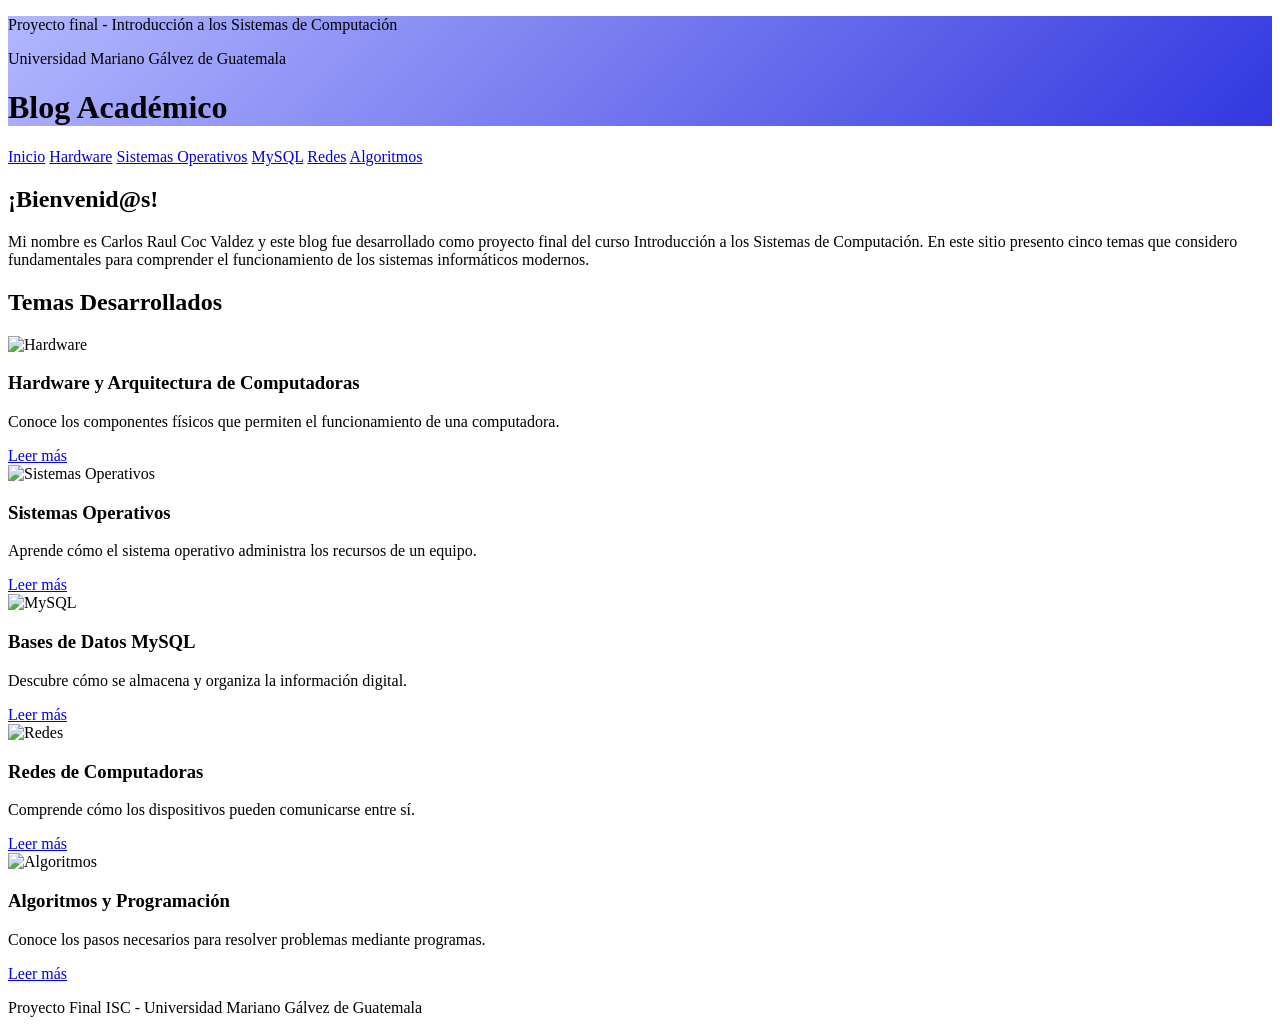
==== index.html @ 3e1d5d2f "Add files via upload" ====
<!DOCTYPE html>
<html lang="es">

<head>
    <meta charset="UTF-8">
    <meta name="viewport" content="width=device-width, initial-scale=1.0">
    <title>Blog Académico - Introducción a los Sistemas de Computación</title>
    <link rel="stylesheet" href="css/estilos.css">
</head>

<body>

    <header style="background: linear-gradient(135deg, #b2b7fe, #3237e0);">
        <p>Proyecto final - Introducción a los Sistemas de Computación</p>
        <p>Universidad Mariano Gálvez de Guatemala</p>
        <h1>Blog Académico</h1>
    </header>

    <nav>
        <a href="index.html">Inicio</a>
        <a href="hardware.html">Hardware</a>
        <a href="sistemas_operativos.html">Sistemas Operativos</a>
        <a href="mysql.html">MySQL</a>
        <a href="redes.html">Redes</a>
        <a href="algoritmos.html">Algoritmos</a>
    </nav>

    <main>

        <section>
            <h2>¡Bienvenid@s!</h2>
            <p>
                Mi nombre es Carlos Raul Coc Valdez y este blog fue desarrollado como proyecto final del curso
                Introducción a los Sistemas de Computación.
                En este sitio presento cinco temas que considero fundamentales para comprender
                el funcionamiento de los sistemas informáticos modernos.
            </p>
        </section>

        <h2>Temas Desarrollados</h2>

        <div class="contenedor-temas">

            <div class="tema">
                <img src="imagenes/hardware.jpg" alt="Hardware">
                <h3>Hardware y Arquitectura de Computadoras</h3>
                <p>Conoce los componentes físicos que permiten el funcionamiento de una computadora.</p>
                <a href="hardware.html">Leer más</a>
            </div>

            <div class="tema">
                <img src="imagenes/sistemas_operativos.png" alt="Sistemas Operativos">
                <h3>Sistemas Operativos</h3>
                <p>Aprende cómo el sistema operativo administra los recursos de un equipo.</p>
                <a href="sistemas_operativos.html">Leer más</a>
            </div>

            <div class="tema">
                <img src="imagenes/mysql.png" alt="MySQL">
                <h3>Bases de Datos MySQL</h3>
                <p>Descubre cómo se almacena y organiza la información digital.</p>
                <a href="mysql.html">Leer más</a>
            </div>

            <div class="tema">
                <img src="imagenes/red_de_computadoras.jpg" alt="Redes">
                <h3>Redes de Computadoras</h3>
                <p>Comprende cómo los dispositivos pueden comunicarse entre sí.</p>
                <a href="redes.html">Leer más</a>
            </div>

            <div class="tema">
                <img src="imagenes/algoritmo.png" alt="Algoritmos">
                <h3>Algoritmos y Programación</h3>
                <p>Conoce los pasos necesarios para resolver problemas mediante programas.</p>
                <a href="algoritmos.html">Leer más</a>
            </div>

        </div>

    </main>

    <footer>
        <p>Proyecto Final ISC - Universidad Mariano Gálvez de Guatemala</p>
    </footer>

</body>

</html>
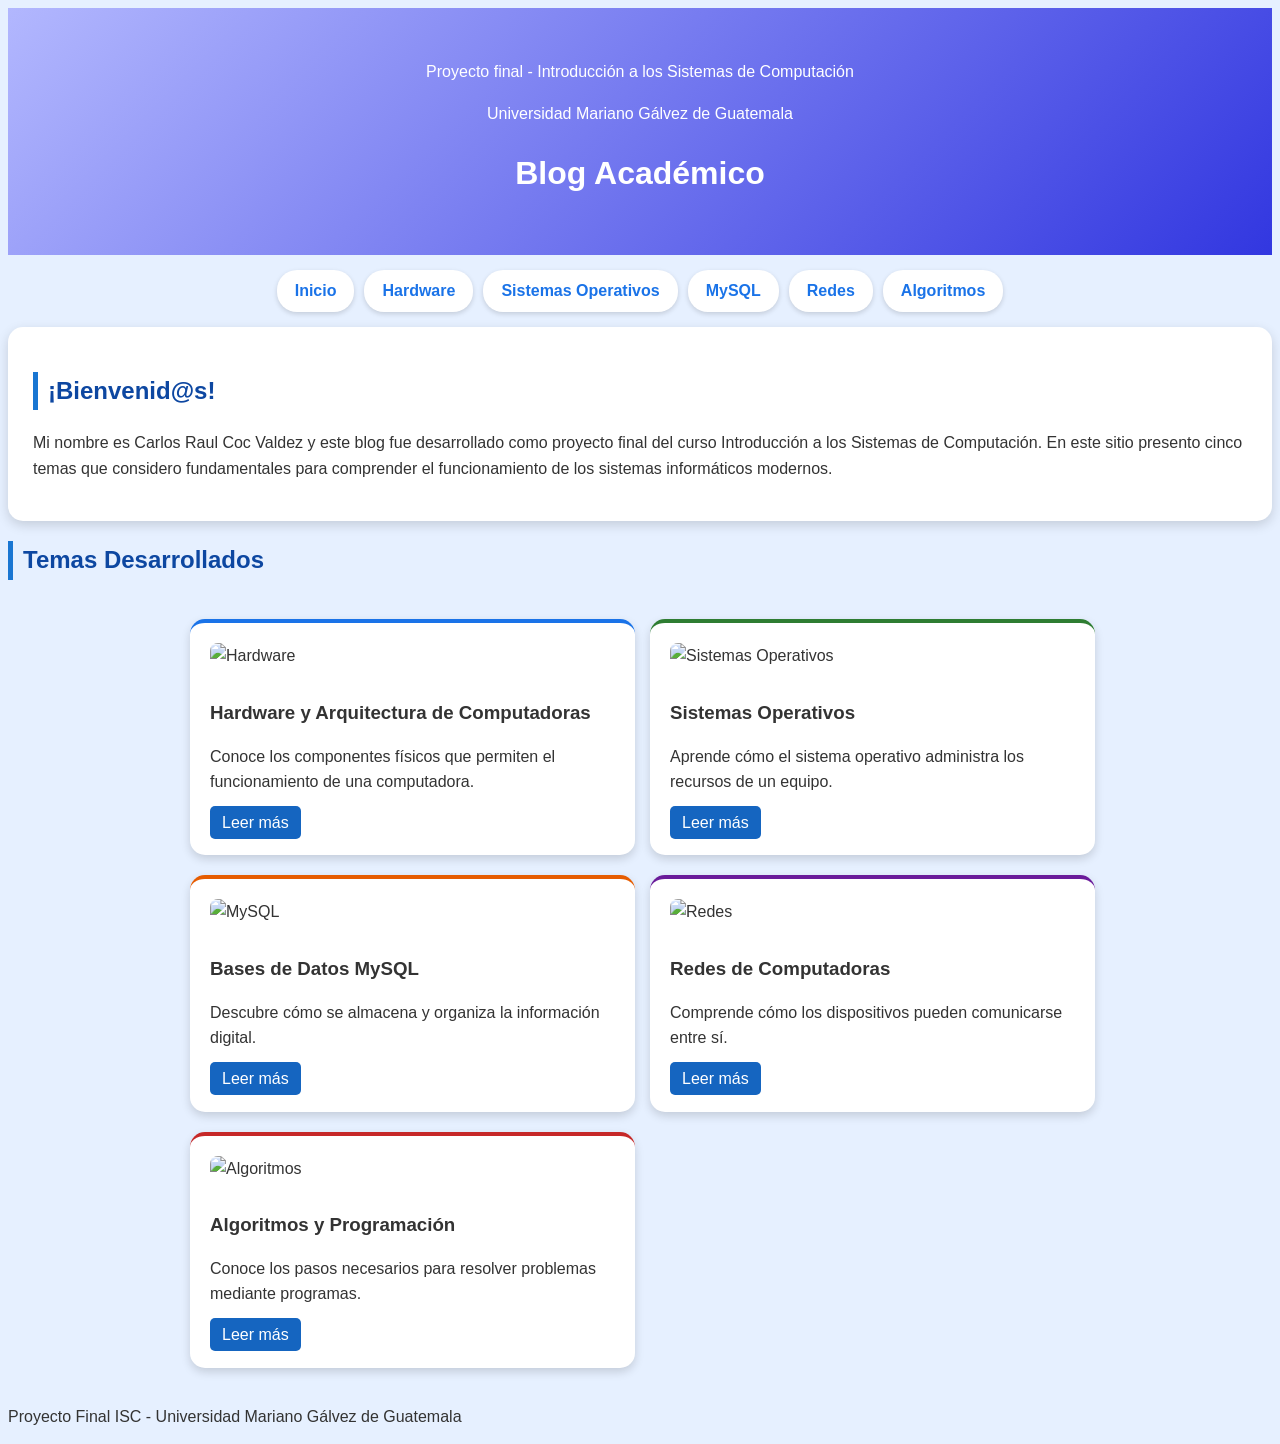
==== commit 5aca7ccd: "Fix HTML formatting and structure" ====
--- a/index.html
+++ b/index.html
@@ -5,7 +5,7 @@
     <meta charset="UTF-8">
     <meta name="viewport" content="width=device-width, initial-scale=1.0">
     <title>Blog Académico - Introducción a los Sistemas de Computación</title>
-    <link rel="stylesheet" href="css/estilos.css">
+    <link rel="stylesheet" href="estilos.css">
 </head>
 
 <body>
@@ -86,4 +86,4 @@
 
 </body>
 
-</html>+</html>
--- a/estilos.css
+++ b/estilos.css
@@ -0,0 +1,177 @@
+header{
+    background: linear-gradient(
+        90deg,
+        rgb(13,71,161),
+        rgb(25,118,210)
+    );
+
+    color:white;
+    text-align:center;
+    padding:35px;
+}
+
+section{
+    background:white;
+    padding:25px;
+    border-radius:15px;
+    box-shadow:0px 4px 12px rgba(0,0,0,0.15);
+    
+}
+
+section_contenido{
+    background:rgb(255, 255, 255);
+    padding:25px;
+    border-radius:15px;
+    box-shadow:0px 4px 12px rgba(0,0,0,0.15);
+    
+}
+
+body{
+    font-family: Arial, sans-serif;
+    background-color: rgb(230, 240, 255);
+    color:#333;
+    line-height:1.6;
+}
+.contenedor-temas{
+    display:flex;
+    flex-wrap:wrap;
+    gap:20px;
+    margin-top:20px;
+}
+
+.tema{
+    background-color:white;
+    border-radius:15px;
+    padding:20px;
+    width:300px;
+
+    box-shadow:0px 4px 10px rgba(0,0,0,0.15);
+
+    transition:0.5s;
+}
+
+.tema:hover{
+    transform:translateY(-15px);
+}
+.tema h3{
+
+    margin-bottom:10px;
+}
+
+.tema p{
+    margin-bottom:15px;
+}
+
+.tema a{
+    background-color:rgb(21,101,192);
+    color:white;
+    padding:8px 12px;
+    text-decoration:none;
+    border-radius:5px;
+}
+
+.tema a:hover{
+    background-color:rgb(13,71,161);
+}
+h2{
+    color:rgb(13,71,161);
+    border-left:5px solid rgb(25,118,210);
+    padding-left:10px;
+
+}
+
+p{
+    margin-bottom:15px;
+}
+
+ul{
+    margin-left:25px;
+    margin-bottom:15px;
+}
+.video{
+    text-align:center;
+    margin-top:20px;
+    margin-bottom:20px;
+}
+.imagen-centro{
+    display:block;
+    margin:auto;
+    border-radius:10px;
+}
+nav {
+    display: flex;
+    justify-content: center;
+    flex-wrap: wrap;
+    gap: 10px;
+    padding: 15px;
+}
+
+nav a {
+    background-color: #ffffff;
+    color: #1a73e8;
+    padding: 8px 18px;
+    border-radius: 20px;
+    text-decoration: none;
+    font-weight: bold;
+    box-shadow: 0 2px 5px rgba(0,0,0,0.15);
+    transition: all 0.2s;
+}
+
+nav a:hover {
+    background-color: #1a73e8;
+    color: #ffffff;
+}
+nav {
+    display: flex;
+    justify-content: center;
+    flex-wrap: wrap;
+    gap: 10px;
+    padding: 15px;
+}
+
+nav a {
+    background-color: #ffffff;
+    color: #1a73e8;
+    padding: 8px 18px;
+    border-radius: 20px;
+    text-decoration: none;
+    font-weight: bold;
+    box-shadow: 0 2px 5px rgba(0,0,0,0.15);
+    transition: all 0.2s;
+}
+
+nav a:hover {
+    background-color: #1a73e8;
+    color: #ffffff;
+}
+.tema:nth-child(1) { border-top: 4px solid #1a73e8; }
+.tema:nth-child(2) { border-top: 4px solid #2e7d32; }
+.tema:nth-child(3) { border-top: 4px solid #e65c00; }
+.tema:nth-child(4) { border-top: 4px solid #6a1b9a; } 
+.tema:nth-child(5) { border-top: 4px solid #c62828; } 
+
+.tema img {
+    width: 100%;
+    height: 160px;
+    object-fit: cover;
+    border-radius: 8px 8px 0 0;
+    margin-bottom: 10px;
+}
+.contenedor-temas {
+    display: grid;
+    grid-template-columns: repeat(2, 1fr);
+    gap: 20px;
+    padding: 20px;
+}
+.contenedor-temas {
+    display: grid;
+    grid-template-columns: repeat(2, 1fr);
+    gap: 20px;
+    padding: 20px;
+    max-width: 900px;
+    margin: 0 auto;
+}
+
+.tema {
+    width: 92%;
+}
